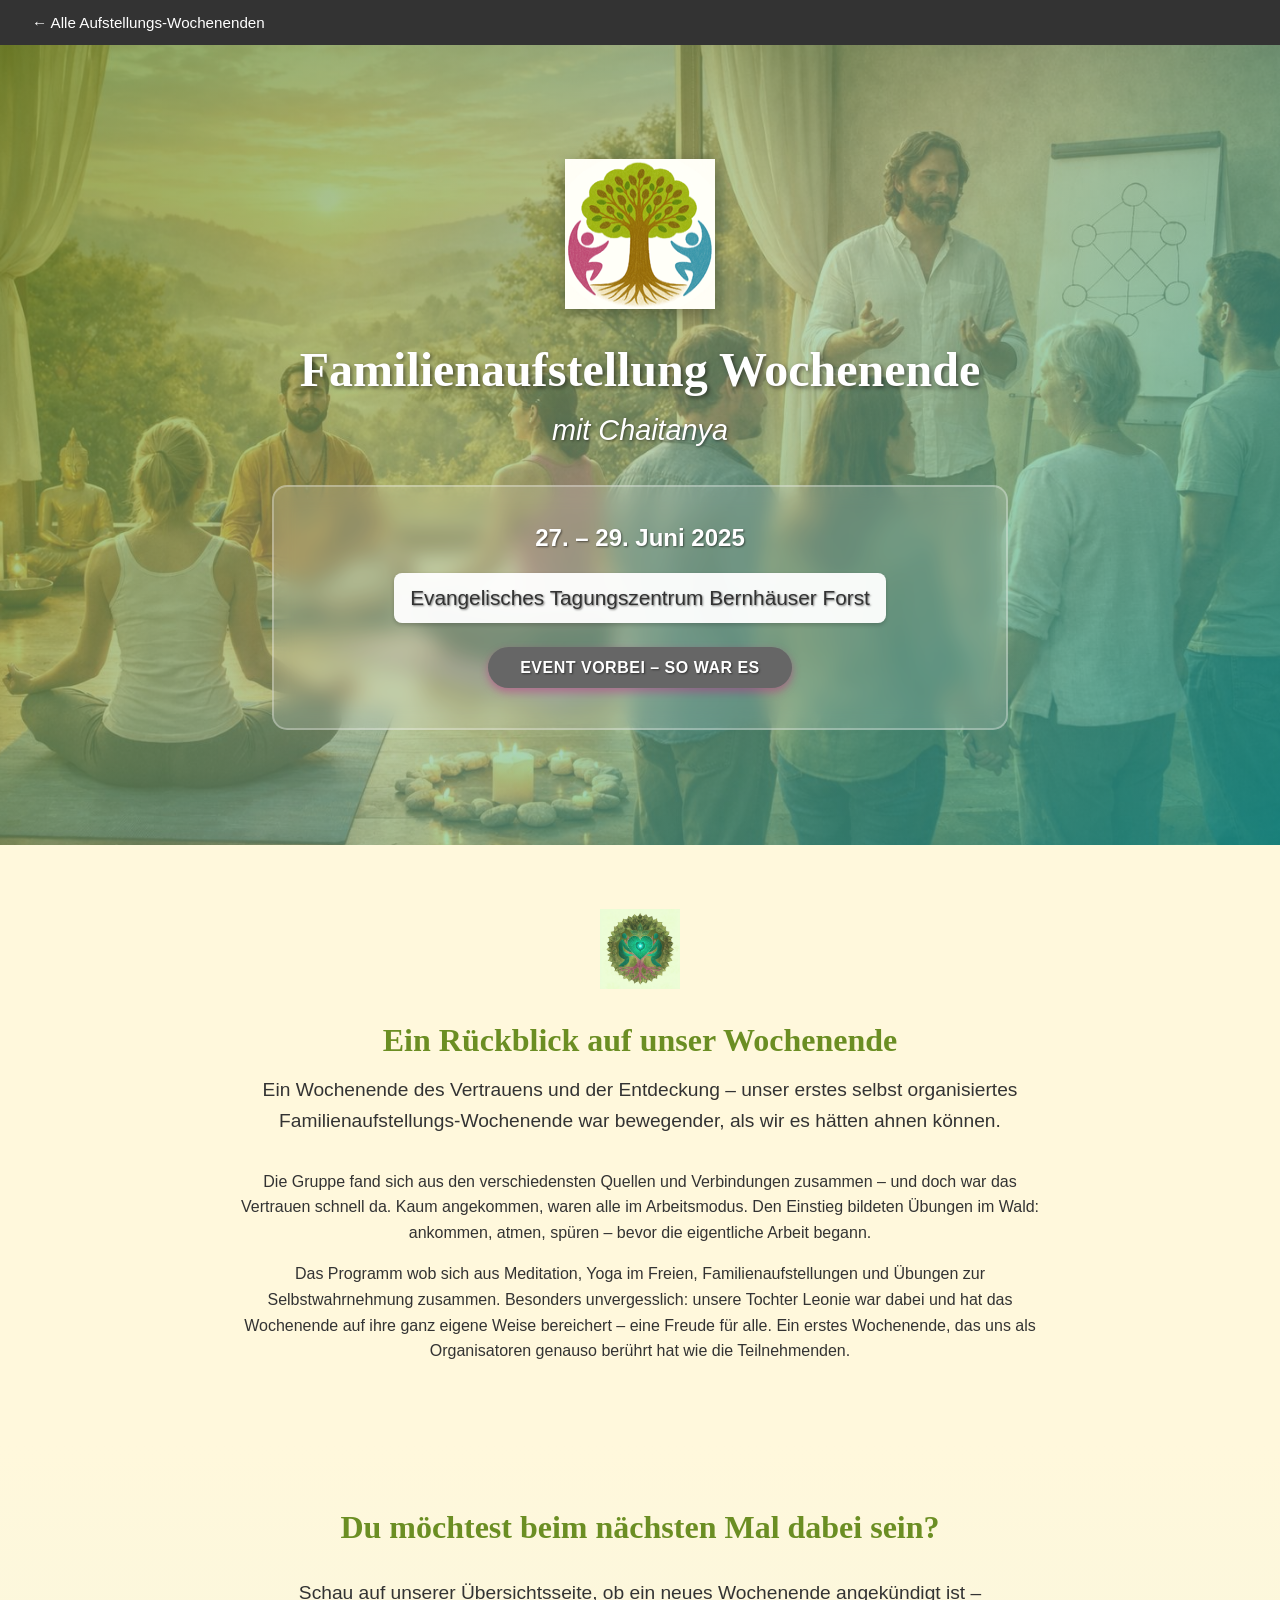
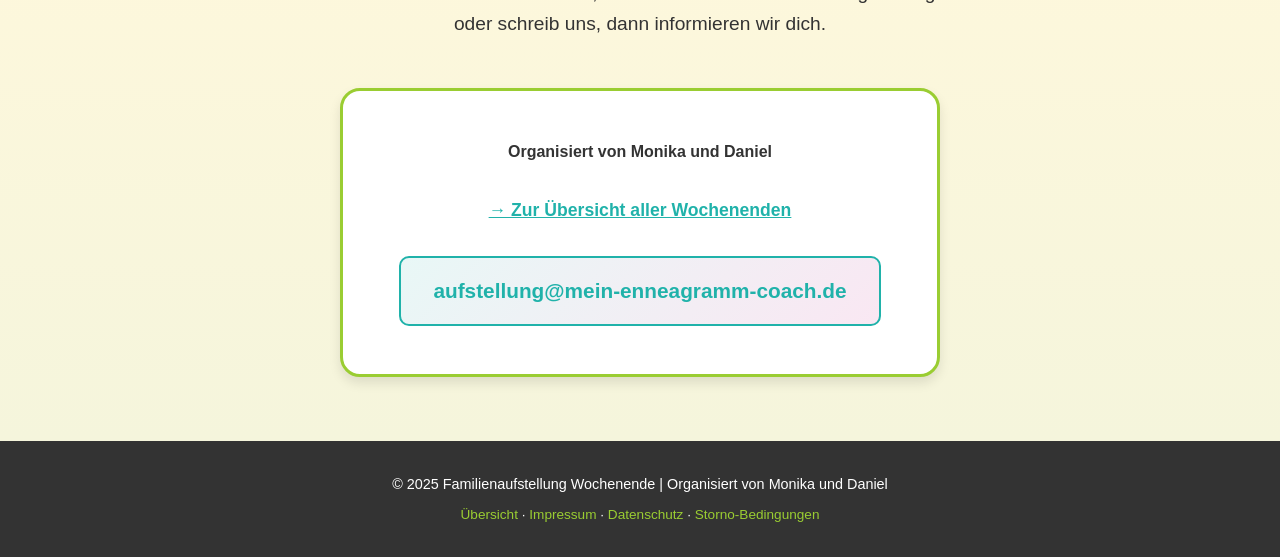
==== events/2025-06-27-familienaufstellung-befo/index.html @ 6e53f657 "Landing: Intro-Sektionen + Über-uns-Text; Rückblicke 2025+2026; Bilder 2025 (weboptimiert) - index.h" ====
<!DOCTYPE html>
<html lang="de">
<head>
    <meta charset="UTF-8">
    <meta name="viewport" content="width=device-width, initial-scale=1.0">
    <meta name="description" content="Rückblick: Familienaufstellung Wochenende mit Chaitanya - 27. – 29. Juni 2025 im Evangelisches Tagungszentrum Bernhäuser Forst">

    <meta property="og:title" content="Rückblick: Familienaufstellung Wochenende mit Chaitanya">
    <meta property="og:description" content="Drei Tage intensiver Selbsterfahrung und Heilung durch Familienaufstellung mit Chaitanya im Bernhäuser Forst.">
    <meta property="og:type" content="website">

    <title>Rückblick: Familienaufstellung Wochenende | 27. – 29. Juni 2025</title>
    <link rel="stylesheet" href="../../style.css">
</head>
<body>
    <!-- Top Nav -->
    <nav class="event-nav">
        <a href="../../index.html" class="back-link">← Alle Aufstellungs-Wochenenden</a>
    </nav>

    <!-- Hero (gedämpfter, "Vergangen" badge statt "Anmeldung") -->
    <header class="hero">
        <div class="hero-overlay"></div>
        <div class="hero-content">
            <img src="../../assets/shared/brand/erlachoase.png" alt="Erlachoase Logo" class="logo">
            <h1>Familienaufstellung Wochenende</h1>
            <p class="hero-subtitle">mit Chaitanya</p>
            <div class="hero-details">
                <p class="date">27. – 29. Juni 2025</p>
                <p class="location-hero">Evangelisches Tagungszentrum Bernhäuser Forst</p>
                <p class="availability-badge" style="background: var(--gray-medium); cursor: default;">Event vorbei – So war es</p>
            </div>
        </div>
    </header>

    <main>
        <!-- Erfahrungsbericht -->
        <section class="welcome">
            <div class="container">
                <img src="../../assets/shared/chakras/chakra_heart.png" alt="" class="chakra-decoration" aria-hidden="true">
                <h2>Ein Rückblick auf unser Wochenende</h2>
                <p class="lead">Ein Wochenende des Vertrauens und der Entdeckung – unser erstes selbst organisiertes Familienaufstellungs-Wochenende war bewegender, als wir es hätten ahnen können.</p>
                <p>Die Gruppe fand sich aus den verschiedensten Quellen und Verbindungen zusammen – und doch war das Vertrauen schnell da. Kaum angekommen, waren alle im Arbeitsmodus. Den Einstieg bildeten Übungen im Wald: ankommen, atmen, spüren – bevor die eigentliche Arbeit begann.</p>
                <p>Das Programm wob sich aus Meditation, Yoga im Freien, Familienaufstellungen und Übungen zur Selbstwahrnehmung zusammen. Besonders unvergesslich: unsere Tochter Leonie war dabei und hat das Wochenende auf ihre ganz eigene Weise bereichert – eine Freude für alle. Ein erstes Wochenende, das uns als Organisatoren genauso berührt hat wie die Teilnehmenden.</p>
            </div>
        </section>

        <!-- Bilder -->
        <section class="location" style="display:none">
            <div class="container">
                <h2>Eindrücke</h2>
                <div class="location-gallery">
                    <div class="gallery-item"><img src="assets/nachher/nachher-1.jpg" alt="Eindruck 1"></div>
                    <div class="gallery-item"><img src="assets/nachher/nachher-2.jpg" alt="Eindruck 2"></div>
                    <div class="gallery-item"><img src="assets/nachher/nachher-3.jpg" alt="Eindruck 3"></div>
                    <div class="gallery-item"><img src="assets/nachher/nachher-4.jpg" alt="Eindruck 4"></div>
                    <div class="gallery-item"><img src="assets/nachher/nachher-5.jpg" alt="Eindruck 5"></div>
                    <div class="gallery-item"><img src="assets/nachher/nachher-6.jpg" alt="Eindruck 6"></div>
                    <div class="gallery-item"><img src="assets/nachher/nachher-7.jpg" alt="Eindruck 7"></div>
                    <div class="gallery-item"><img src="assets/nachher/nachher-8.jpg" alt="Eindruck 8"></div>
                    <div class="gallery-item"><img src="assets/nachher/nachher-9.jpg" alt="Eindruck 9"></div>
                    <div class="gallery-item"><img src="assets/nachher/nachher-10.jpg" alt="Eindruck 10"></div>
                </div>
            </div>
        </section>

        <!-- Stimmen der Teilnehmer -->
        <section class="program" style="display:none">
            <div class="container">
                <img src="../../assets/shared/chakras/chakra_throat.png" alt="" class="chakra-decoration" aria-hidden="true">
                <h2>Stimmen der Teilnehmer</h2>
                <div class="highlights">
                    <div class="highlight-item">
                        <h3>„TODO: Eindrücklicher Satz"</h3>
                        <p>TODO: 1–3 Sätze Teilnehmerstimme.</p>
                        <p style="margin-top: 0.5rem; color: var(--gray-medium); font-size: 0.9rem;"><em>— TODO: Vorname</em></p>
                    </div>
                </div>
            </div>
        </section>

        <!-- Verweis auf nächste Events -->
        <section class="contact">
            <div class="container">
                <h2>Du möchtest beim nächsten Mal dabei sein?</h2>
                <p class="lead">Schau auf unserer Übersichtsseite, ob ein neues Wochenende angekündigt ist – oder schreib uns, dann informieren wir dich.</p>

                <div class="contact-box">
                    <p><strong>Organisiert von Monika und Daniel</strong></p>
                    <p class="cta-text">
                        <a href="../../index.html" style="color: var(--turquoise); font-weight: bold;">→ Zur Übersicht aller Wochenenden</a>
                    </p>
                    <a href="mailto:aufstellung@mein-enneagramm-coach.de?subject=Interesse%20an%20zuk%C3%BCnftigen%20Wochenenden" class="email-link">aufstellung@mein-enneagramm-coach.de</a>
                </div>
            </div>
        </section>
    </main>

    <footer>
        <div class="container">
            <p>&copy; 2025 Familienaufstellung Wochenende | Organisiert von Monika und Daniel</p>
            <p class="footer-links">
                <a href="../../index.html">Übersicht</a> ·
                <a href="../../impressum.html">Impressum</a> ·
                <a href="../../datenschutz.html">Datenschutz</a> ·
                <a href="../../storno.html">Storno-Bedingungen</a>
            </p>
        </div>
    </footer>
</body>
</html>
---- style.css ----
/* ===================================
   CSS Variables - Farbschema von Erlachoase.png
   =================================== */
:root {
    /* Primärfarben - Grüntöne */
    --green-dark: #6B8E23;
    --green-medium: #8FBC8F;
    --green-light: #9ACD32;

    /* Akzentfarben */
    --magenta: #C43B6F;
    --pink: #D95380;
    --turquoise: #20B2AA;
    --cyan: #48D1CC;

    /* Hintergrundfarben */
    --beige: #F5F5DC;
    --cream: #FFF8DC;
    --white: #FFFFFF;

    /* Gold/Brauntöne */
    --gold: #DAA520;
    --brown: #8B4513;

    /* Grautöne */
    --gray-dark: #333333;
    --gray-medium: #666666;
    --gray-light: #E0E0E0;

    /* Schriftarten */
    --font-main: 'Segoe UI', Tahoma, Geneva, Verdana, sans-serif;
    --font-heading: 'Georgia', serif;

    /* Abstände */
    --spacing-xs: 0.5rem;
    --spacing-sm: 1rem;
    --spacing-md: 2rem;
    --spacing-lg: 3rem;
    --spacing-xl: 4rem;
}

/* ===================================
   Reset & Base Styles
   =================================== */
* {
    margin: 0;
    padding: 0;
    box-sizing: border-box;
}

html {
    scroll-behavior: smooth;
}

body {
    font-family: var(--font-main);
    line-height: 1.6;
    color: var(--gray-dark);
    background-color: var(--cream);
}

img {
    max-width: 100%;
    height: auto;
    display: block;
}

h1, h2, h3, h4 {
    font-family: var(--font-heading);
    line-height: 1.2;
    margin-bottom: var(--spacing-sm);
}

h1 {
    font-size: 2.5rem;
}

h2 {
    font-size: 2rem;
    color: var(--green-dark);
}

h3 {
    font-size: 1.5rem;
    color: var(--green-medium);
}

p {
    margin-bottom: var(--spacing-sm);
}

/* ===================================
   Hero Banner
   =================================== */
.hero {
    position: relative;
    height: 100vh;
    min-height: 500px;
    max-height: 800px;
    display: flex;
    align-items: center;
    justify-content: center;
    background-image: url('assets/shared/aufstellung/aufstellung.jpeg');
    background-size: cover;
    background-position: center;
    background-attachment: fixed;
    overflow: hidden;
}

.hero-overlay {
    position: absolute;
    top: 0;
    left: 0;
    right: 0;
    bottom: 0;
    background: linear-gradient(
        135deg,
        rgba(107, 142, 35, 0.7) 0%,
        rgba(143, 188, 143, 0.6) 50%,
        rgba(32, 178, 170, 0.7) 100%
    );
}

.hero-content {
    position: relative;
    z-index: 1;
    text-align: center;
    color: var(--white);
    padding: var(--spacing-md);
    max-width: 800px;
}

.logo {
    width: 150px;
    height: 150px;
    margin: 0 auto var(--spacing-md);
    filter: drop-shadow(0 4px 8px rgba(0, 0, 0, 0.3));
}

.hero h1 {
    font-size: 3rem;
    color: var(--white);
    text-shadow: 2px 2px 4px rgba(0, 0, 0, 0.5);
    margin-bottom: var(--spacing-xs);
}

.hero-subtitle {
    font-size: 1.8rem;
    font-style: italic;
    margin-bottom: var(--spacing-md);
    text-shadow: 1px 1px 3px rgba(0, 0, 0, 0.5);
}

.hero-details {
    background: rgba(255, 255, 255, 0.15);
    backdrop-filter: blur(10px);
    border-radius: 15px;
    padding: var(--spacing-md);
    margin-top: var(--spacing-md);
    border: 2px solid rgba(255, 255, 255, 0.3);
}

.hero-details p {
    font-size: 1.3rem;
    margin-bottom: var(--spacing-xs);
    text-shadow: 1px 1px 2px rgba(0, 0, 0, 0.5);
}

.date {
    font-weight: bold;
    font-size: 1.5rem !important;
}

.location-hero {
    font-size: 1.1rem;
    background: rgba(255, 255, 255, 0.95);
    color: var(--gray-dark);
    padding: var(--spacing-xs) var(--spacing-sm);
    border-radius: 8px;
    display: inline-block;
    margin: var(--spacing-xs) auto;
    font-weight: 500;
    box-shadow: 0 2px 4px rgba(0, 0, 0, 0.2);
}

.availability-badge {
    font-size: 1rem !important;
    background: var(--magenta);
    color: var(--white);
    padding: var(--spacing-xs) var(--spacing-md);
    border-radius: 25px;
    display: inline-block;
    margin-top: var(--spacing-sm) !important;
    font-weight: bold;
    text-transform: uppercase;
    letter-spacing: 0.5px;
    box-shadow: 0 4px 8px rgba(199, 21, 133, 0.4);
    animation: pulse 2s ease-in-out infinite;
}

@keyframes pulse {
    0%, 100% {
        transform: scale(1);
        box-shadow: 0 4px 8px rgba(199, 21, 133, 0.4);
    }
    50% {
        transform: scale(1.05);
        box-shadow: 0 6px 12px rgba(199, 21, 133, 0.6);
    }
}

/* ===================================
   Container & Sections
   =================================== */
.container {
    max-width: 1200px;
    margin: 0 auto;
    padding: 0 var(--spacing-md);
}

section {
    padding: var(--spacing-xl) 0;
    position: relative;
}

section:nth-child(even) {
    background-color: var(--white);
}

section:nth-child(odd) {
    background-color: var(--cream);
}

/* Chakra Decorations */
.chakra-decoration {
    width: 80px;
    height: 80px;
    margin: 0 auto var(--spacing-md);
    opacity: 0.9;
}

/* ===================================
   Welcome Section
   =================================== */
.welcome {
    text-align: center;
}

.welcome .lead {
    font-size: 1.2rem;
    color: var(--gray-dark);
    max-width: 900px;
    margin: 0 auto var(--spacing-md);
}

.welcome p {
    max-width: 800px;
    margin-left: auto;
    margin-right: auto;
}

/* ===================================
   CTA Link in Banner
   =================================== */
.cta-link {
    color: var(--white);
    text-decoration: none;
    display: block;
}

.cta-link:hover {
    text-decoration: underline;
}

/* ===================================
   About Chaitanya Section
   =================================== */
.about-chaitanya {
    background: var(--white);
}

.about-chaitanya h2 {
    text-align: center;
    margin-bottom: var(--spacing-lg);
}

.chaitanya-content {
    display: flex;
    gap: var(--spacing-lg);
    align-items: flex-start;
    max-width: 900px;
    margin: 0 auto;
}

.chaitanya-image {
    flex-shrink: 0;
    width: 200px;
}

.chaitanya-image img {
    width: 200px;
    height: 250px;
    object-fit: cover;
    border-radius: 15px;
    box-shadow: 0 4px 12px rgba(0, 0, 0, 0.15);
}

.chaitanya-text {
    flex: 1;
}

.chaitanya-title {
    font-size: 1rem;
    color: var(--turquoise);
    font-weight: bold;
    font-style: italic;
    margin-bottom: var(--spacing-md) !important;
    padding-bottom: var(--spacing-xs);
    border-bottom: 2px solid var(--green-light);
}

.chaitanya-text p {
    line-height: 1.7;
}

/* ===================================
   Program Section
   =================================== */
.program {
    background: linear-gradient(
        to bottom,
        var(--white) 0%,
        var(--beige) 100%
    );
}

.program h2 {
    text-align: center;
}

.program .intro {
    text-align: center;
    font-size: 1.1rem;
    max-width: 800px;
    margin: 0 auto var(--spacing-lg);
}

.highlights {
    display: grid;
    grid-template-columns: repeat(auto-fit, minmax(250px, 1fr));
    gap: var(--spacing-md);
    margin-top: var(--spacing-lg);
}

.highlight-item {
    text-align: center;
    padding: var(--spacing-md);
    background: var(--white);
    border-radius: 15px;
    box-shadow: 0 4px 6px rgba(0, 0, 0, 0.1);
    transition: transform 0.3s ease, box-shadow 0.3s ease;
}

.highlight-item:hover {
    transform: translateY(-5px);
    box-shadow: 0 6px 12px rgba(0, 0, 0, 0.15);
}

.highlight-icon {
    width: 60px;
    height: 60px;
    margin: 0 auto var(--spacing-sm);
}

.highlight-item h3 {
    color: var(--green-dark);
    margin-bottom: var(--spacing-xs);
}

.highlight-item p {
    color: var(--gray-medium);
    font-size: 0.95rem;
    margin-bottom: 0;
}

/* ===================================
   Details Section
   =================================== */
.details {
    background: var(--cream);
}

.details h2 {
    text-align: center;
    margin-bottom: var(--spacing-lg);
}

.info-grid {
    display: grid;
    grid-template-columns: repeat(auto-fit, minmax(280px, 1fr));
    gap: var(--spacing-md);
    margin-top: var(--spacing-md);
}

.info-card {
    background: var(--white);
    padding: var(--spacing-md);
    border-radius: 15px;
    box-shadow: 0 4px 6px rgba(0, 0, 0, 0.1);
    border-left: 4px solid var(--green-medium);
}

.info-card h3 {
    color: var(--green-dark);
    margin-bottom: var(--spacing-sm);
    border-bottom: 2px solid var(--green-light);
    padding-bottom: var(--spacing-xs);
}

.info-card p {
    margin-bottom: var(--spacing-xs);
}

.price {
    font-size: 2rem;
    font-weight: bold;
    color: var(--magenta);
    margin: var(--spacing-sm) 0;
}

.included {
    font-size: 0.9rem;
    color: var(--gray-medium);
    font-style: italic;
}

.note {
    font-size: 0.9rem;
    color: var(--gray-medium);
    font-style: italic;
}

.highlight-card {
    background: linear-gradient(
        135deg,
        rgba(107, 142, 35, 0.1) 0%,
        rgba(72, 209, 204, 0.1) 100%
    );
    border-left-color: var(--turquoise);
}

.highlight-card strong {
    color: var(--magenta);
}

/* ===================================
   Location Section
   =================================== */
.location {
    background: var(--white);
}

.location h2 {
    text-align: center;
    margin-bottom: var(--spacing-xs);
}

.location h3 {
    text-align: center;
    color: var(--turquoise);
    margin-bottom: var(--spacing-lg);
}

.location-content {
    max-width: 900px;
    margin: 0 auto;
}

.location-text p {
    margin-bottom: var(--spacing-md);
}

.location-features {
    background: var(--beige);
    padding: var(--spacing-md);
    border-radius: 10px;
    margin: var(--spacing-md) 0;
    border-left: 4px solid var(--green-medium);
}

.location-features p {
    margin-bottom: var(--spacing-xs);
    padding-left: var(--spacing-sm);
}

.address {
    background: var(--cream);
    padding: var(--spacing-md);
    border-radius: 10px;
    margin-top: var(--spacing-md);
    text-align: center;
}

.location-gallery {
    display: grid;
    grid-template-columns: repeat(3, 1fr);
    gap: var(--spacing-sm);
    margin-top: var(--spacing-lg);
}

.gallery-item {
    overflow: hidden;
    border-radius: 10px;
    box-shadow: 0 3px 6px rgba(0, 0, 0, 0.1);
    transition: box-shadow 0.3s ease;
    cursor: pointer;
}

.gallery-item-wide {
    grid-column: span 1;
}

.gallery-item img {
    width: 100%;
    height: 200px;
    object-fit: cover;
    display: block;
    transition: transform 0.4s ease;
}

.gallery-item:hover {
    box-shadow: 0 8px 20px rgba(0, 0, 0, 0.25);
}

.gallery-item:hover img {
    transform: scale(1.08);
}

/* ===================================
   Contact Section
   =================================== */
.contact {
    background: linear-gradient(
        to bottom,
        var(--cream) 0%,
        var(--beige) 100%
    );
    text-align: center;
}

.contact h2 {
    margin-bottom: var(--spacing-md);
}

.contact .lead {
    font-size: 1.2rem;
    max-width: 700px;
    margin: 0 auto var(--spacing-lg);
}

.contact-box {
    background: var(--white);
    padding: var(--spacing-lg);
    border-radius: 20px;
    max-width: 600px;
    margin: 0 auto;
    box-shadow: 0 6px 12px rgba(0, 0, 0, 0.1);
    border: 3px solid var(--green-light);
}

.contact-box p {
    margin-bottom: var(--spacing-md);
}

.cta-text {
    font-size: 1.1rem;
    color: var(--gray-dark);
}

.email-link {
    display: inline-block;
    font-size: 1.3rem;
    color: var(--turquoise);
    text-decoration: none;
    font-weight: bold;
    padding: var(--spacing-sm) var(--spacing-md);
    background: linear-gradient(
        135deg,
        rgba(32, 178, 170, 0.1) 0%,
        rgba(199, 21, 133, 0.1) 100%
    );
    border-radius: 10px;
    transition: all 0.3s ease;
    border: 2px solid var(--turquoise);
}

.email-link:hover {
    background: var(--turquoise);
    color: var(--white);
    transform: scale(1.05);
}

/* ===================================
   About Method Section
   =================================== */
.about-method {
    background: var(--white);
}

.about-method h2 {
    text-align: center;
    margin-bottom: var(--spacing-md);
}

.method-content {
    max-width: 1000px;
    margin: 0 auto;
}

.intro-text {
    text-align: center;
    font-size: 1.15rem;
    color: var(--gray-dark);
    margin-bottom: var(--spacing-lg);
    font-style: italic;
    padding: var(--spacing-md);
    background: linear-gradient(
        to right,
        rgba(107, 142, 35, 0.05) 0%,
        rgba(32, 178, 170, 0.05) 100%
    );
    border-radius: 10px;
    border-left: 4px solid var(--green-medium);
}

.method-grid {
    display: grid;
    grid-template-columns: repeat(auto-fit, minmax(280px, 1fr));
    gap: var(--spacing-md);
    margin-bottom: var(--spacing-lg);
}

.method-item {
    background: var(--cream);
    padding: var(--spacing-md);
    border-radius: 12px;
    box-shadow: 0 3px 6px rgba(0, 0, 0, 0.08);
    transition: transform 0.3s ease, box-shadow 0.3s ease;
}

.method-item:hover {
    transform: translateY(-3px);
    box-shadow: 0 5px 12px rgba(0, 0, 0, 0.12);
}

.method-item h3 {
    color: var(--green-dark);
    margin-bottom: var(--spacing-sm);
    font-size: 1.3rem;
    border-bottom: 2px solid var(--turquoise);
    padding-bottom: var(--spacing-xs);
}

.method-item p {
    color: var(--gray-dark);
    line-height: 1.7;
    margin-bottom: 0;
}

.method-note {
    background: linear-gradient(
        135deg,
        rgba(32, 178, 170, 0.15) 0%,
        rgba(199, 21, 133, 0.15) 100%
    );
    padding: var(--spacing-md);
    border-radius: 12px;
    border: 2px solid var(--turquoise);
    margin-top: var(--spacing-md);
}

.method-note p {
    margin-bottom: 0;
    color: var(--gray-dark);
    font-size: 1.05rem;
}

.method-note strong {
    color: var(--magenta);
}

/* ===================================
   Footer
   =================================== */
footer {
    background: var(--gray-dark);
    color: var(--white);
    text-align: center;
    padding: var(--spacing-md);
}

footer p {
    margin: 0;
    font-size: 0.9rem;
}

/* ===================================
   Responsive Design
   =================================== */

/* Tablets */
@media (max-width: 768px) {
    :root {
        --spacing-xl: 3rem;
        --spacing-lg: 2rem;
    }

    .hero {
        height: 80vh;
        background-attachment: scroll;
    }

    .hero h1 {
        font-size: 2.2rem;
    }

    .hero-subtitle {
        font-size: 1.4rem;
    }

    .hero-details p {
        font-size: 1.1rem;
    }

    .date {
        font-size: 1.3rem !important;
    }

    .location-hero {
        font-size: 1rem;
    }

    .availability-badge {
        font-size: 0.9rem !important;
        padding: var(--spacing-xs) var(--spacing-sm);
    }

    .logo {
        width: 120px;
        height: 120px;
    }

    h1 {
        font-size: 2rem;
    }

    h2 {
        font-size: 1.7rem;
    }

    h3 {
        font-size: 1.3rem;
    }

    .highlights {
        grid-template-columns: repeat(auto-fit, minmax(200px, 1fr));
    }

    .info-grid {
        grid-template-columns: 1fr;
    }

    .method-grid {
        grid-template-columns: repeat(auto-fit, minmax(240px, 1fr));
    }

    .intro-text {
        font-size: 1.05rem;
    }

    .chaitanya-content {
        gap: var(--spacing-md);
    }

    .chaitanya-image {
        width: 160px;
    }

    .chaitanya-image img {
        width: 160px;
        height: 200px;
    }

    .location-gallery {
        grid-template-columns: repeat(2, 1fr);
    }
}

/* Mobile Phones */
@media (max-width: 480px) {
    :root {
        --spacing-xl: 2rem;
        --spacing-lg: 1.5rem;
        --spacing-md: 1rem;
    }

    .hero {
        height: 70vh;
        min-height: 400px;
    }

    .hero h1 {
        font-size: 1.8rem;
    }

    .hero-subtitle {
        font-size: 1.2rem;
    }

    .hero-details {
        padding: var(--spacing-sm);
    }

    .hero-details p {
        font-size: 1rem;
    }

    .date {
        font-size: 1.1rem !important;
    }

    .location-hero {
        font-size: 0.9rem;
        padding: 6px 10px;
    }

    .availability-badge {
        font-size: 0.85rem !important;
        padding: 6px var(--spacing-sm);
        letter-spacing: 0.3px;
    }

    .logo {
        width: 100px;
        height: 100px;
    }

    .container {
        padding: 0 var(--spacing-sm);
    }

    h2 {
        font-size: 1.5rem;
    }

    h3 {
        font-size: 1.2rem;
    }

    .highlights {
        grid-template-columns: 1fr;
    }

    .method-grid {
        grid-template-columns: 1fr;
    }

    .intro-text {
        font-size: 1rem;
        padding: var(--spacing-sm);
    }

    .chaitanya-content {
        flex-direction: column;
        align-items: center;
        text-align: center;
    }

    .chaitanya-image {
        width: 160px;
    }

    .chaitanya-image img {
        width: 160px;
        height: 200px;
    }

    .chaitanya-title {
        text-align: center;
    }

    .location-gallery {
        grid-template-columns: 1fr;
    }

    .method-item {
        padding: var(--spacing-sm);
    }

    .method-note {
        padding: var(--spacing-sm);
    }

    .method-note p {
        font-size: 0.95rem;
    }

    .price {
        font-size: 1.7rem;
    }

    .email-link {
        font-size: 1.1rem;
        padding: var(--spacing-xs) var(--spacing-sm);
    }

    .contact-box {
        padding: var(--spacing-md);
    }
}

/* ===================================
   Event Navigation (Top Bar auf Event-Seiten)
   =================================== */
.event-nav {
    background: var(--gray-dark);
    padding: 0.6rem var(--spacing-md);
}

.event-nav .back-link {
    color: var(--white);
    text-decoration: none;
    font-size: 0.95rem;
    font-weight: 500;
    transition: color 0.2s ease;
}

.event-nav .back-link:hover {
    color: var(--green-light);
}

/* ===================================
   Anmeldeformular
   =================================== */
.anmeldung-box {
    background: var(--white);
    padding: var(--spacing-lg);
    border-radius: 20px;
    max-width: 700px;
    margin: 0 auto var(--spacing-lg);
    box-shadow: 0 6px 12px rgba(0, 0, 0, 0.1);
    border: 3px solid var(--turquoise);
    text-align: left;
}

.anmeldung-box h3 {
    color: var(--green-dark);
    text-align: center;
    margin-bottom: var(--spacing-md);
}

.anmeldung-hinweis {
    background: rgba(218, 165, 32, 0.15);
    border-left: 4px solid var(--gold);
    padding: var(--spacing-sm) var(--spacing-md);
    border-radius: 6px;
    margin-bottom: var(--spacing-md);
    font-size: 0.95rem;
}

.anmeldeformular fieldset {
    border: none;
    padding: 0;
    margin: 0;
}

.anmeldeformular fieldset[disabled] {
    opacity: 0.6;
}

.form-row {
    margin-bottom: var(--spacing-md);
}

.form-row > label {
    display: block;
    font-weight: 600;
    margin-bottom: 0.4rem;
    color: var(--gray-dark);
}

.form-row input[type="text"],
.form-row input[type="email"],
.form-row input[type="number"],
.form-row select {
    width: 100%;
    padding: 0.7rem 0.9rem;
    border: 2px solid var(--gray-light);
    border-radius: 8px;
    font-size: 1rem;
    font-family: inherit;
    background: var(--white);
    transition: border-color 0.2s ease;
}

.form-row input:focus,
.form-row select:focus {
    outline: none;
    border-color: var(--turquoise);
}

.radio-group {
    display: flex;
    flex-direction: column;
    gap: 0.5rem;
}

.radio-option,
.checkbox-option {
    display: flex;
    align-items: flex-start;
    gap: 0.6rem;
    cursor: pointer;
    font-weight: normal !important;
    padding: 0.5rem;
    border-radius: 6px;
    transition: background 0.15s ease;
}

.radio-option:hover,
.checkbox-option:hover {
    background: var(--cream);
}

.radio-option input,
.checkbox-option input {
    margin-top: 0.2rem;
    flex-shrink: 0;
}

.checkbox-option a {
    color: var(--turquoise);
}

.submit-btn {
    width: 100%;
    background: var(--magenta);
    color: var(--white);
    padding: 1rem var(--spacing-md);
    border: none;
    border-radius: 10px;
    font-size: 1.1rem;
    font-weight: bold;
    cursor: pointer;
    text-transform: uppercase;
    letter-spacing: 0.5px;
    transition: transform 0.2s ease, box-shadow 0.2s ease;
}

.submit-btn:hover:not(:disabled) {
    transform: translateY(-2px);
    box-shadow: 0 6px 12px rgba(199, 21, 133, 0.3);
}

.submit-btn:disabled {
    cursor: not-allowed;
    opacity: 0.6;
}

.anmeldung-status {
    margin-top: var(--spacing-sm);
    padding: 0.75rem 1rem;
    border-radius: 8px;
    font-size: 0.95rem;
    text-align: center;
    min-height: 0;
}

.anmeldung-status:empty {
    display: none;
}

.anmeldung-status.status-success {
    background: rgba(107, 142, 35, 0.15);
    color: var(--green-dark);
    border-left: 4px solid var(--green-medium);
}

.anmeldung-status.status-error {
    background: rgba(199, 21, 133, 0.1);
    color: var(--magenta);
    border-left: 4px solid var(--magenta);
}

/* ===================================
   Footer Links
   =================================== */
.footer-links {
    margin-top: var(--spacing-xs);
    font-size: 0.85rem;
}

.footer-links a {
    color: var(--green-light);
    text-decoration: none;
}

.footer-links a:hover {
    color: var(--white);
    text-decoration: underline;
}

/* ===================================
   Landing Page (Übersicht)
   =================================== */
.landing-hero {
    position: relative;
    padding: var(--spacing-xl) var(--spacing-md);
    text-align: center;
    background: linear-gradient(
        135deg,
        rgba(107, 142, 35, 0.85) 0%,
        rgba(143, 188, 143, 0.75) 50%,
        rgba(32, 178, 170, 0.85) 100%
    ),
    url('assets/shared/aufstellung/aufstellung.jpeg');
    background-size: cover;
    background-position: center;
    color: var(--white);
    min-height: 50vh;
    display: flex;
    align-items: center;
    justify-content: center;
    flex-direction: column;
}

.landing-hero h1 {
    font-size: 2.8rem;
    color: var(--white);
    text-shadow: 2px 2px 4px rgba(0, 0, 0, 0.5);
    margin-bottom: var(--spacing-sm);
}

.landing-hero .lead {
    font-size: 1.3rem;
    max-width: 700px;
    margin: 0 auto;
    text-shadow: 1px 1px 2px rgba(0, 0, 0, 0.5);
}

.events-section {
    padding: var(--spacing-xl) 0;
}

.events-section h2 {
    text-align: center;
    margin-bottom: var(--spacing-lg);
}

.event-cards {
    display: grid;
    grid-template-columns: repeat(auto-fit, minmax(320px, 1fr));
    gap: var(--spacing-md);
    max-width: 1100px;
    margin: 0 auto;
}

.event-card {
    background: var(--white);
    border-radius: 15px;
    overflow: hidden;
    box-shadow: 0 4px 8px rgba(0, 0, 0, 0.1);
    transition: transform 0.3s ease, box-shadow 0.3s ease;
    text-decoration: none;
    color: inherit;
    display: flex;
    flex-direction: column;
}

.event-card:hover {
    transform: translateY(-5px);
    box-shadow: 0 10px 20px rgba(0, 0, 0, 0.15);
}

.event-card-image {
    width: 100%;
    height: 200px;
    object-fit: cover;
    display: block;
}

.event-card-body {
    padding: var(--spacing-md);
    flex: 1;
    display: flex;
    flex-direction: column;
}

.event-card-status {
    display: inline-block;
    font-size: 0.8rem;
    font-weight: bold;
    text-transform: uppercase;
    letter-spacing: 0.5px;
    padding: 0.25rem 0.7rem;
    border-radius: 20px;
    margin-bottom: var(--spacing-xs);
    width: fit-content;
}

.status-upcoming {
    background: var(--magenta);
    color: var(--white);
}

.status-past {
    background: var(--gray-light);
    color: var(--gray-dark);
}

.event-card h3 {
    color: var(--green-dark);
    margin-bottom: 0.4rem;
    font-size: 1.3rem;
}

.event-card .event-card-date {
    font-weight: bold;
    color: var(--magenta);
    margin-bottom: var(--spacing-xs);
}

.event-card .event-card-meta {
    color: var(--gray-medium);
    font-size: 0.95rem;
    margin-bottom: var(--spacing-sm);
}

.event-card .event-card-cta {
    margin-top: auto;
    padding-top: var(--spacing-sm);
    color: var(--turquoise);
    font-weight: bold;
}

.empty-section {
    text-align: center;
    color: var(--gray-medium);
    font-style: italic;
    padding: var(--spacing-md);
}

/* ===================================
   About Section auf Landing
   =================================== */
.landing-about {
    background: var(--cream);
    padding: var(--spacing-xl) 0;
    text-align: center;
}

.landing-about .container {
    max-width: 800px;
}

.landing-about h2 {
    margin-bottom: var(--spacing-md);
}

/* Print Styles */
@media print {
    .hero {
        height: auto;
        min-height: auto;
        background: none;
        page-break-after: always;
    }

    .hero-overlay {
        display: none;
    }

    .hero-content {
        color: var(--gray-dark);
    }

    .hero h1,
    .hero-subtitle,
    .hero-details p {
        color: var(--gray-dark);
        text-shadow: none;
    }

    section {
        page-break-inside: avoid;
    }

    .email-link {
        color: var(--turquoise);
        text-decoration: underline;
    }
}
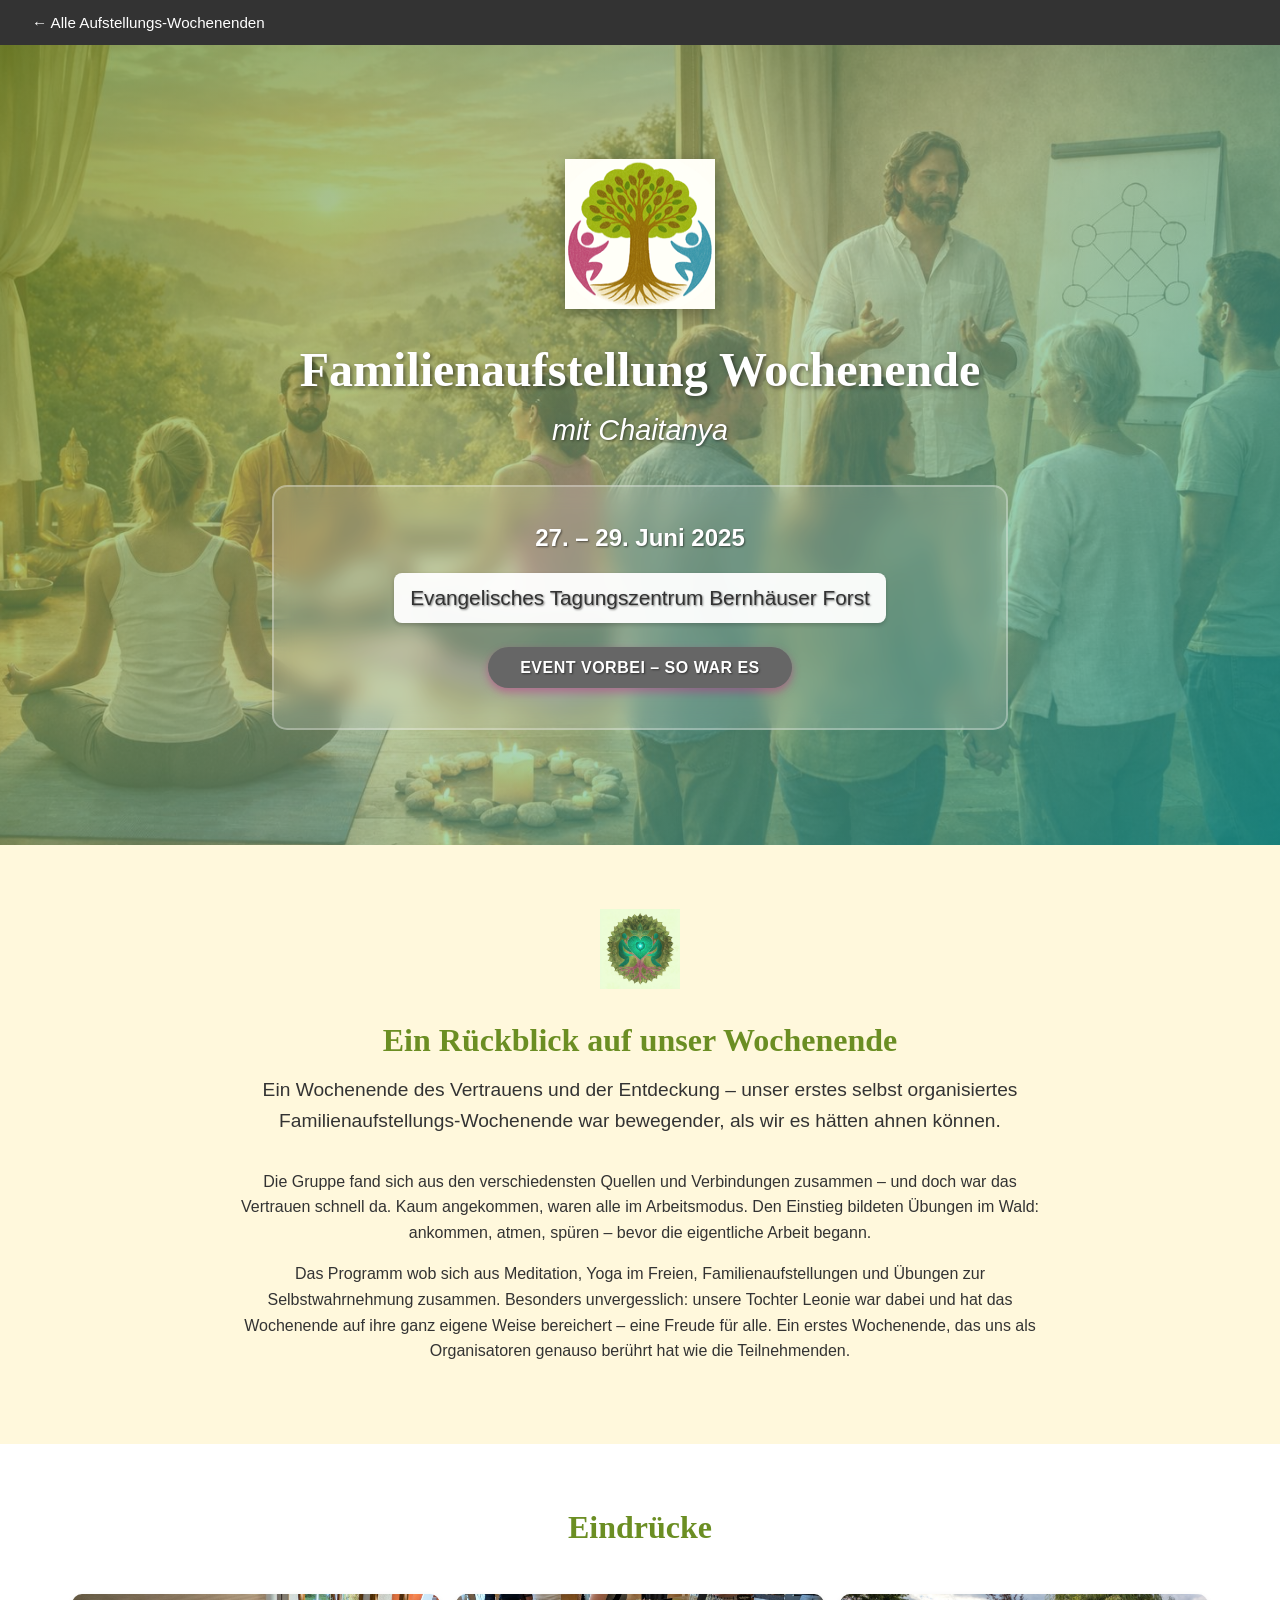
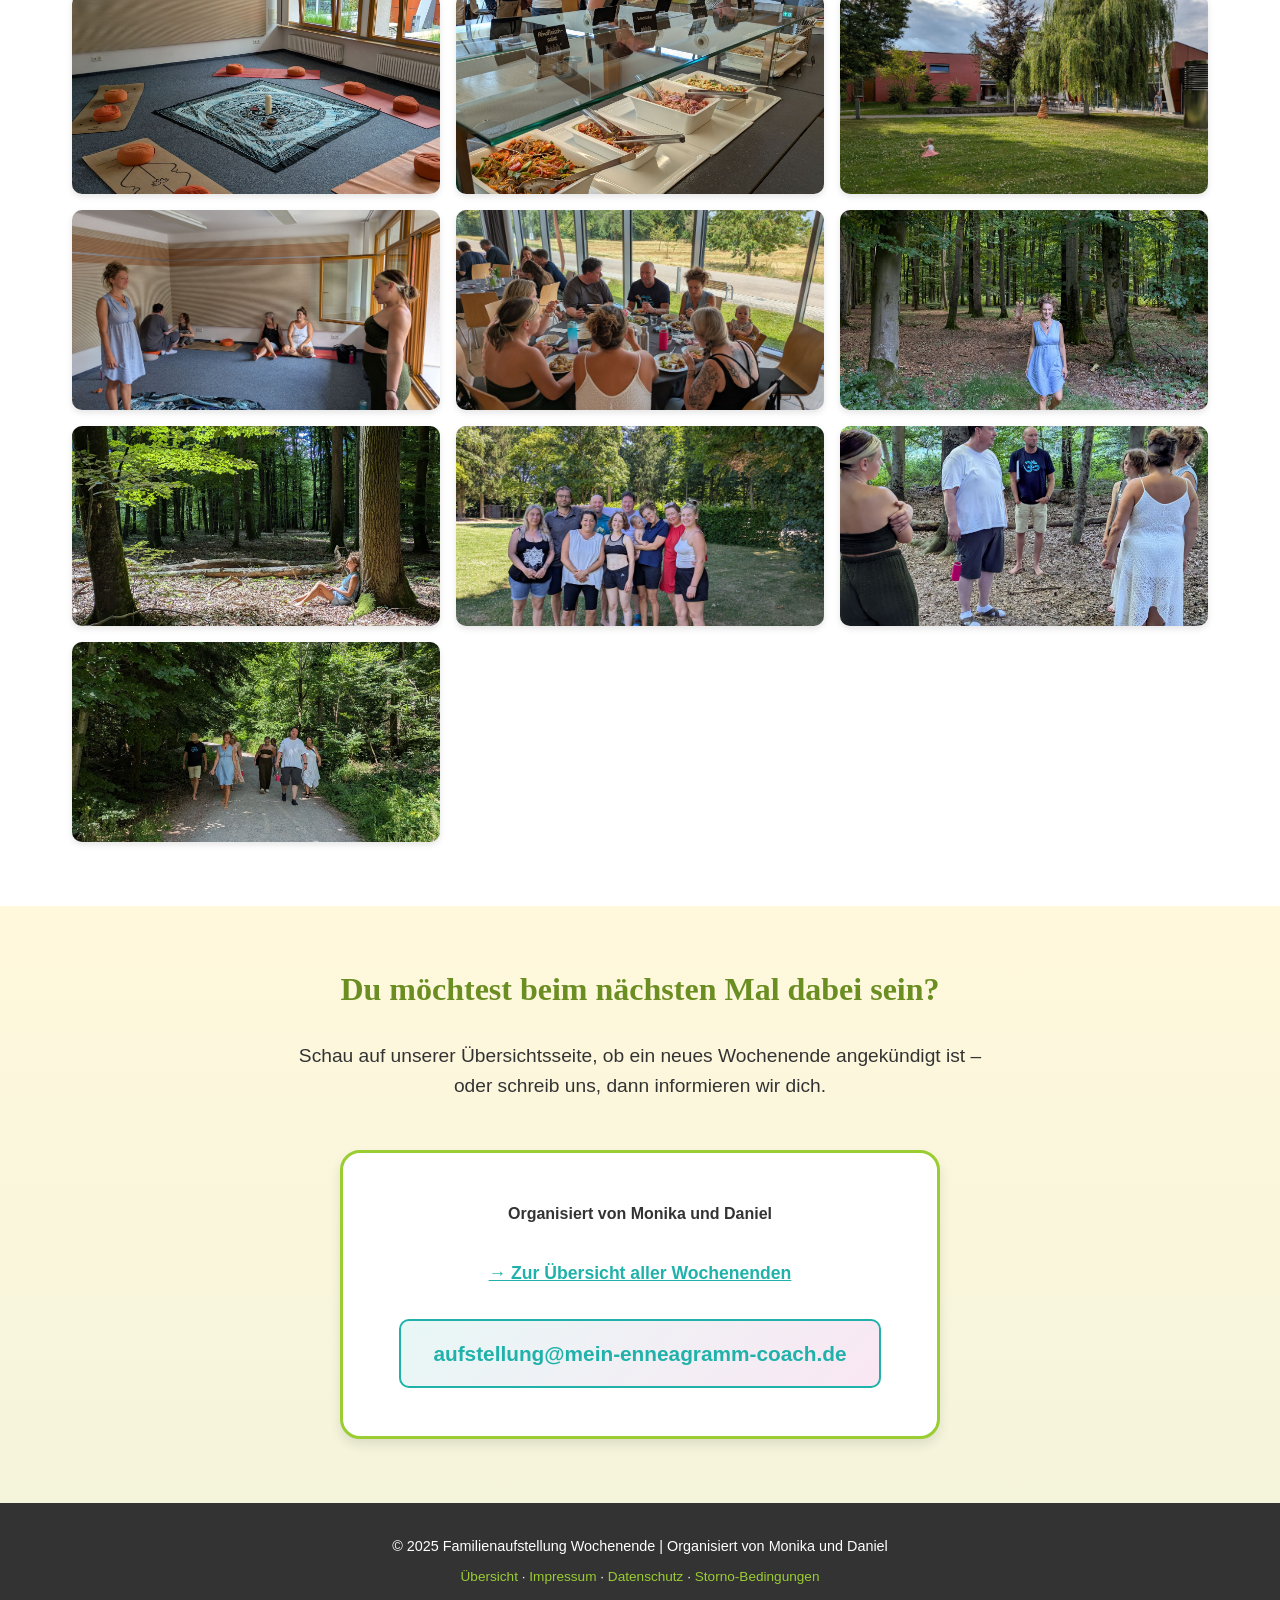
==== commit 50bb8c3a: "Galerien 2025+2026 eingeblendet (Freigabe erteilt) Co-Authored-By: Claude Sonnet 4.6 <noreply@anthro" ====
--- a/events/2025-06-27-familienaufstellung-befo/index.html
+++ b/events/2025-06-27-familienaufstellung-befo/index.html
@@ -46,7 +46,7 @@
         </section>
 
         <!-- Bilder -->
-        <section class="location" style="display:none">
+        <section class="location">
             <div class="container">
                 <h2>Eindrücke</h2>
                 <div class="location-gallery">
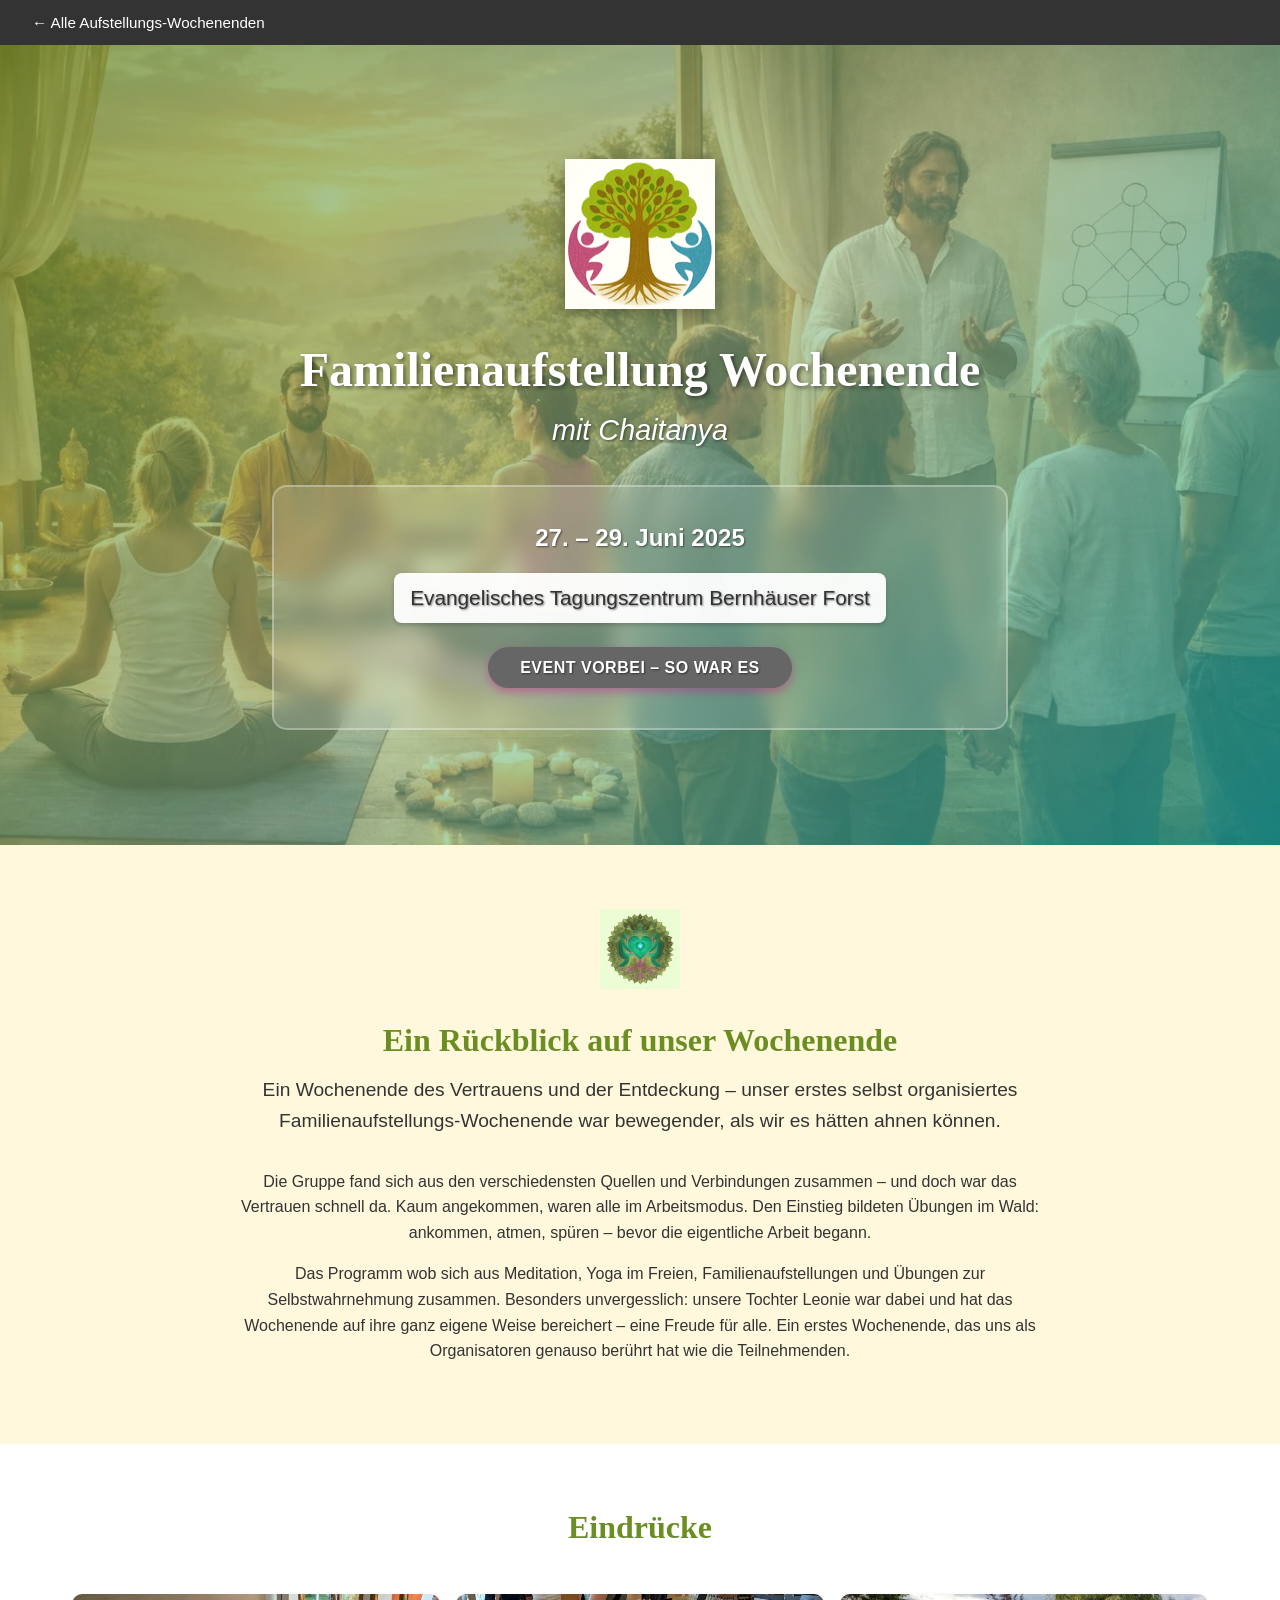
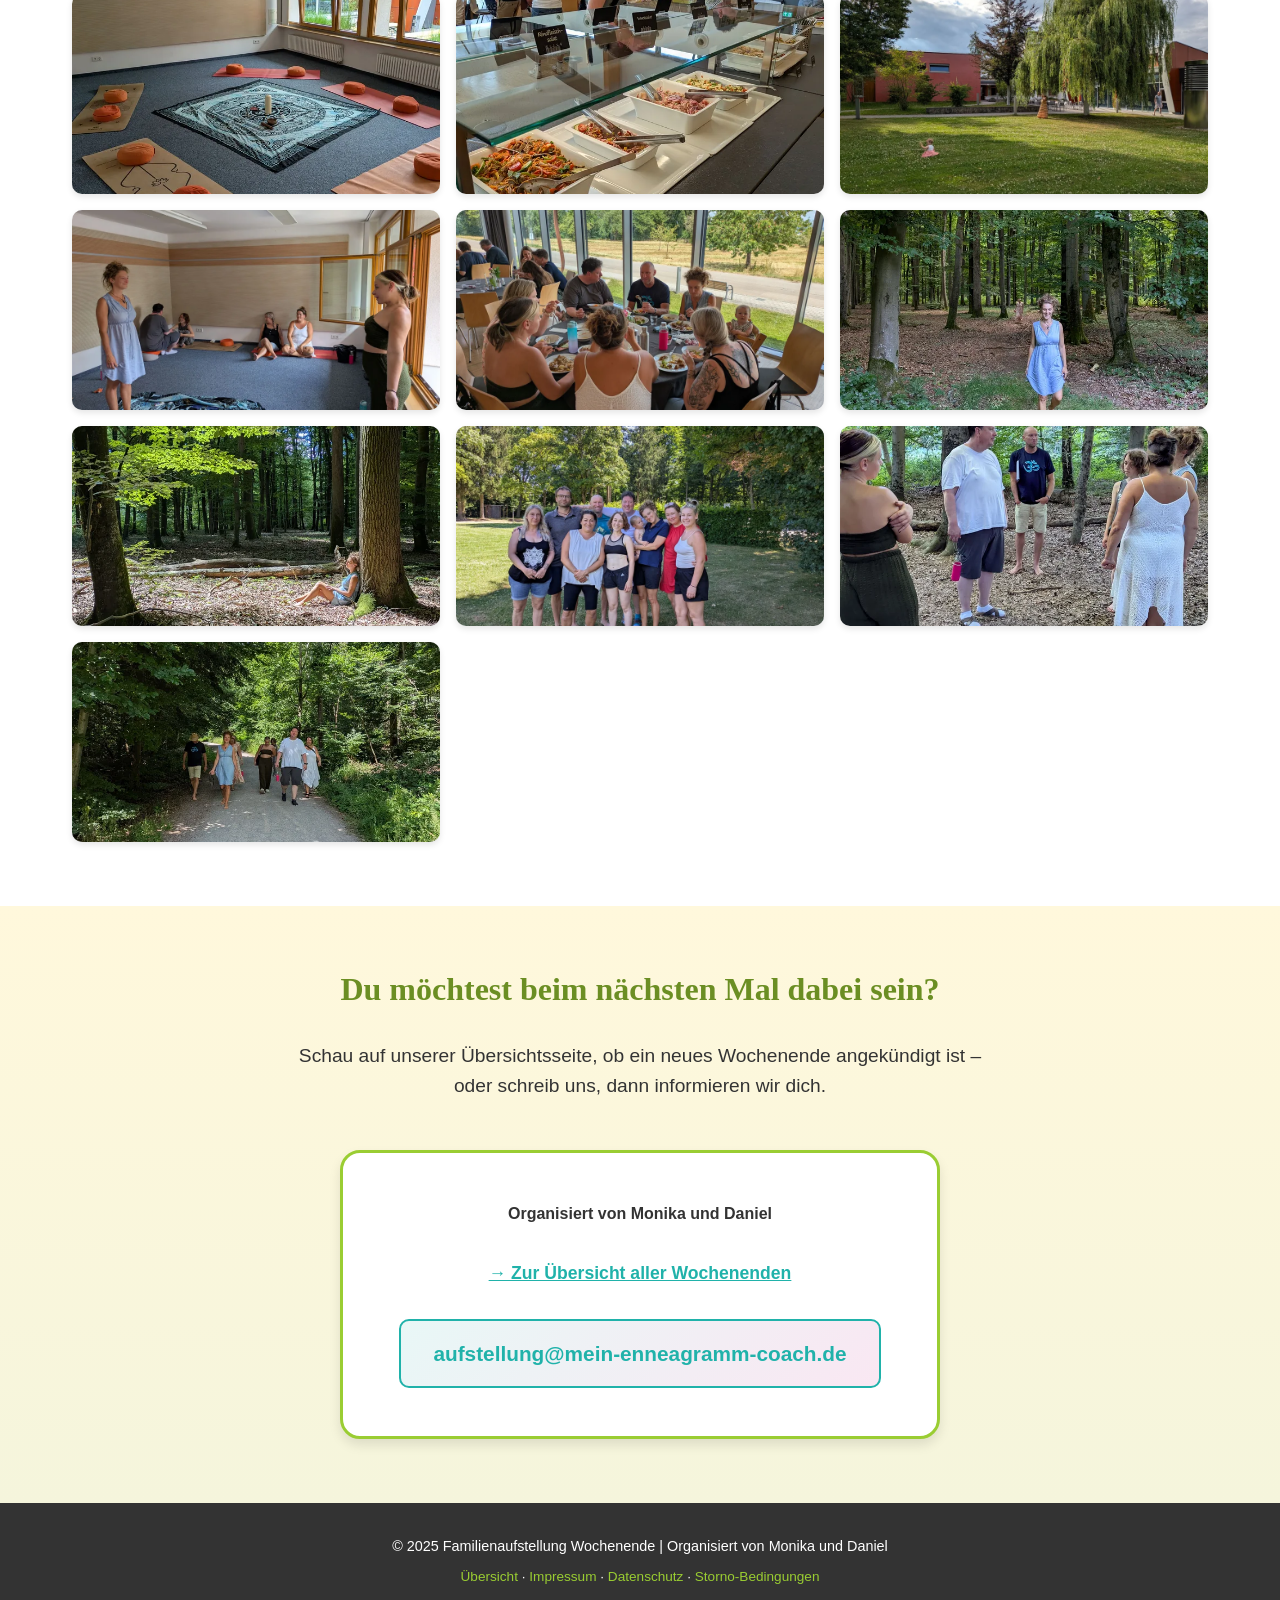
==== commit 5bc25369: "SEO: Bilder auf WebP, Event-JSON-LD, canonical/OG, robots+sitemap Die Event-Seite lieferte 39,1 MB B" ====
--- a/events/2025-06-27-familienaufstellung-befo/index.html
+++ b/events/2025-06-27-familienaufstellung-befo/index.html
@@ -11,6 +11,18 @@
 
     <title>Rückblick: Familienaufstellung Wochenende | 27. – 29. Juni 2025</title>
     <link rel="stylesheet" href="../../style.css">
+
+    <link rel="canonical" href="https://aufstellung.mein-enneagramm-coach.de/events/2025-06-27-familienaufstellung-befo/">
+    <meta property="og:url" content="https://aufstellung.mein-enneagramm-coach.de/events/2025-06-27-familienaufstellung-befo/">
+    <meta property="og:image" content="https://aufstellung.mein-enneagramm-coach.de/assets/shared/og/og-default.jpg">
+    <meta property="og:image:width" content="1200">
+    <meta property="og:image:height" content="630">
+    <meta property="og:locale" content="de_DE">
+    <meta property="og:site_name" content="Aufstellungs-Wochenenden mit Chaitanya">
+    <meta name="twitter:card" content="summary_large_image">
+    <link rel="icon" href="/favicon.ico" sizes="any">
+    <!-- Hero ist ein CSS-Hintergrund und wird sonst erst nach dem CSS-Parsen entdeckt -->
+    <link rel="preload" as="image" href="../../assets/shared/aufstellung/aufstellung.webp">
 </head>
 <body>
     <!-- Top Nav -->
@@ -22,7 +34,7 @@
     <header class="hero">
         <div class="hero-overlay"></div>
         <div class="hero-content">
-            <img src="../../assets/shared/brand/erlachoase.png" alt="Erlachoase Logo" class="logo">
+            <img src="../../assets/shared/brand/erlachoase.png" alt="Erlachoase Logo" class="logo" width="150" height="163" loading="eager">
             <h1>Familienaufstellung Wochenende</h1>
             <p class="hero-subtitle">mit Chaitanya</p>
             <div class="hero-details">
@@ -37,7 +49,7 @@
         <!-- Erfahrungsbericht -->
         <section class="welcome">
             <div class="container">
-                <img src="../../assets/shared/chakras/chakra_heart.png" alt="" class="chakra-decoration" aria-hidden="true">
+                <img src="../../assets/shared/chakras/chakra_heart.webp" alt="" class="chakra-decoration" aria-hidden="true" width="160" height="160" loading="eager">
                 <h2>Ein Rückblick auf unser Wochenende</h2>
                 <p class="lead">Ein Wochenende des Vertrauens und der Entdeckung – unser erstes selbst organisiertes Familienaufstellungs-Wochenende war bewegender, als wir es hätten ahnen können.</p>
                 <p>Die Gruppe fand sich aus den verschiedensten Quellen und Verbindungen zusammen – und doch war das Vertrauen schnell da. Kaum angekommen, waren alle im Arbeitsmodus. Den Einstieg bildeten Übungen im Wald: ankommen, atmen, spüren – bevor die eigentliche Arbeit begann.</p>
@@ -50,16 +62,16 @@
             <div class="container">
                 <h2>Eindrücke</h2>
                 <div class="location-gallery">
-                    <div class="gallery-item"><img src="assets/nachher/nachher-1.jpg" alt="Eindruck 1"></div>
-                    <div class="gallery-item"><img src="assets/nachher/nachher-2.jpg" alt="Eindruck 2"></div>
-                    <div class="gallery-item"><img src="assets/nachher/nachher-3.jpg" alt="Eindruck 3"></div>
-                    <div class="gallery-item"><img src="assets/nachher/nachher-4.jpg" alt="Eindruck 4"></div>
-                    <div class="gallery-item"><img src="assets/nachher/nachher-5.jpg" alt="Eindruck 5"></div>
-                    <div class="gallery-item"><img src="assets/nachher/nachher-6.jpg" alt="Eindruck 6"></div>
-                    <div class="gallery-item"><img src="assets/nachher/nachher-7.jpg" alt="Eindruck 7"></div>
-                    <div class="gallery-item"><img src="assets/nachher/nachher-8.jpg" alt="Eindruck 8"></div>
-                    <div class="gallery-item"><img src="assets/nachher/nachher-9.jpg" alt="Eindruck 9"></div>
-                    <div class="gallery-item"><img src="assets/nachher/nachher-10.jpg" alt="Eindruck 10"></div>
+                    <div class="gallery-item"><img src="assets/nachher/nachher-1.webp" alt="Eindruck 1" width="676" height="900" loading="lazy"></div>
+                    <div class="gallery-item"><img src="assets/nachher/nachher-2.webp" alt="Eindruck 2" width="676" height="900" loading="lazy"></div>
+                    <div class="gallery-item"><img src="assets/nachher/nachher-3.webp" alt="Eindruck 3" width="900" height="676" loading="lazy"></div>
+                    <div class="gallery-item"><img src="assets/nachher/nachher-4.webp" alt="Eindruck 4" width="900" height="676" loading="lazy"></div>
+                    <div class="gallery-item"><img src="assets/nachher/nachher-5.webp" alt="Eindruck 5" width="900" height="676" loading="lazy"></div>
+                    <div class="gallery-item"><img src="assets/nachher/nachher-6.webp" alt="Eindruck 6" width="676" height="900" loading="lazy"></div>
+                    <div class="gallery-item"><img src="assets/nachher/nachher-7.webp" alt="Eindruck 7" width="676" height="900" loading="lazy"></div>
+                    <div class="gallery-item"><img src="assets/nachher/nachher-8.webp" alt="Eindruck 8" width="900" height="676" loading="lazy"></div>
+                    <div class="gallery-item"><img src="assets/nachher/nachher-9.webp" alt="Eindruck 9" width="676" height="900" loading="lazy"></div>
+                    <div class="gallery-item"><img src="assets/nachher/nachher-10.webp" alt="Eindruck 10" width="676" height="900" loading="lazy"></div>
                 </div>
             </div>
         </section>
@@ -67,7 +79,7 @@
         <!-- Stimmen der Teilnehmer -->
         <section class="program" style="display:none">
             <div class="container">
-                <img src="../../assets/shared/chakras/chakra_throat.png" alt="" class="chakra-decoration" aria-hidden="true">
+                <img src="../../assets/shared/chakras/chakra_throat.webp" alt="" class="chakra-decoration" aria-hidden="true" width="160" height="160" loading="lazy">
                 <h2>Stimmen der Teilnehmer</h2>
                 <div class="highlights">
                     <div class="highlight-item">
@@ -107,5 +119,41 @@
             </p>
         </div>
     </footer>
+
+    <script type="application/ld+json">
+{
+  "@context": "https://schema.org",
+  "@type": "Event",
+  "name": "Familienaufstellung Wochenende mit Chaitanya",
+  "description": "Drei Tage intensiver Selbsterfahrung und Heilung durch Familienaufstellung mit Chaitanya im Bernhäuser Forst.",
+  "startDate": "2025-06-27T17:00:00+02:00",
+  "endDate": "2025-06-29T16:00:00+02:00",
+  "eventStatus": "https://schema.org/EventScheduled",
+  "eventAttendanceMode": "https://schema.org/OfflineEventAttendanceMode",
+  "image": "https://aufstellung.mein-enneagramm-coach.de/assets/shared/og/og-default.jpg",
+  "url": "https://aufstellung.mein-enneagramm-coach.de/events/2025-06-27-familienaufstellung-befo/",
+  "location": {
+    "@type": "Place",
+    "name": "Evangelisches Tagungszentrum Bernhäuser Forst",
+    "address": {
+      "@type": "PostalAddress",
+      "streetAddress": "Dr.-Manfred-Müller-Straße 4",
+      "postalCode": "70794",
+      "addressLocality": "Filderstadt",
+      "addressCountry": "DE"
+    }
+  },
+  "performer": {
+    "@type": "Person",
+    "name": "Chaitanya"
+  },
+  "organizer": {
+    "@type": "Organization",
+    "name": "Monika und Daniel",
+    "email": "aufstellung@mein-enneagramm-coach.de",
+    "url": "https://aufstellung.mein-enneagramm-coach.de/"
+  }
+}
+    </script>
 </body>
 </html>
--- a/style.css
+++ b/style.css
@@ -100,7 +100,7 @@
     display: flex;
     align-items: center;
     justify-content: center;
-    background-image: url('assets/shared/aufstellung/aufstellung.jpeg');
+    background-image: url('assets/shared/aufstellung/aufstellung.webp');
     background-size: cover;
     background-position: center;
     background-attachment: fixed;
@@ -426,6 +426,106 @@
     font-weight: bold;
     color: var(--magenta);
     margin: var(--spacing-sm) 0;
+}
+
+/* Frühbucher-Banner ganz oben — wird per data-fb nach dem Stichtag ausgeblendet */
+.fruehbucher-banner {
+    background: linear-gradient(135deg, var(--magenta) 0%, var(--turquoise) 100%);
+    text-align: center;
+}
+
+.fruehbucher-banner a {
+    display: flex;
+    flex-wrap: wrap;
+    align-items: center;
+    justify-content: center;
+    gap: 0.6rem;
+    padding: 0.7rem var(--spacing-md);
+    color: var(--white);
+    text-decoration: none;
+    font-size: 1.05rem;
+    line-height: 1.4;
+}
+
+.fruehbucher-banner a:hover .fb-text {
+    text-decoration: underline;
+}
+
+.fruehbucher-banner .fb-badge {
+    background: var(--white);
+    color: var(--magenta);
+    border-radius: 999px;
+    padding: 0.15rem 0.7rem;
+    font-size: 0.8rem;
+    font-weight: bold;
+    letter-spacing: 0.05em;
+    text-transform: uppercase;
+    white-space: nowrap;
+}
+
+/* Durchgestrichener Regulärpreis neben dem Frühbucher-Preis */
+.price-alt {
+    color: var(--gray-medium);
+    font-weight: normal;
+    font-size: 0.7em;
+    margin-right: 0.2em;
+}
+
+/* Frühbucher-Hinweis — wird per data-fb nach dem Stichtag ausgeblendet */
+.fruehbucher {
+    display: inline-block;
+    background: rgba(199, 21, 133, 0.1);
+    border: 1px solid var(--magenta);
+    border-radius: 8px;
+    padding: 0.35rem 0.7rem;
+    font-size: 0.9rem;
+    color: var(--gray-dark);
+}
+
+.fruehbucher strong {
+    color: var(--magenta);
+}
+
+/* Sicherheitsnetz: [hidden] muss auch gegen display:flex/inline-block gewinnen */
+[hidden] {
+    display: none !important;
+}
+
+/* Gesamtbetrag im Anmeldeformular — die eine Zahl, die tatsächlich abgebucht
+   wird. Bewusst hervorgehoben: bis August 2026 zeigte das Formular nur den
+   Preis für eine Person, auch wenn mehrere gebucht wurden. */
+.betrag-gesamt {
+    background: rgba(199, 21, 133, 0.06);
+    border: 1px solid var(--magenta);
+    border-radius: 10px;
+    padding: 0.9rem 1.1rem;
+}
+
+.betrag-gesamt > label {
+    margin-bottom: 0.25rem;
+}
+
+.gesamt-summe {
+    margin: 0;
+    font-size: 1.35rem;
+    line-height: 1.3;
+    color: var(--gray-dark);
+}
+
+.gesamt-summe strong {
+    color: var(--magenta);
+}
+
+.gesamt-detail {
+    font-size: 0.9rem;
+    color: var(--gray-medium);
+    white-space: nowrap;
+}
+
+.gesamt-rest {
+    margin: 0.35rem 0 0;
+    font-size: 0.9rem;
+    color: var(--gray-medium);
 }
 
 .included {
@@ -1123,7 +1223,7 @@
         rgba(143, 188, 143, 0.75) 50%,
         rgba(32, 178, 170, 0.85) 100%
     ),
-    url('assets/shared/aufstellung/aufstellung.jpeg');
+    url('assets/shared/aufstellung/aufstellung.webp');
     background-size: cover;
     background-position: center;
     color: var(--white);
@@ -1269,6 +1369,10 @@
 
 /* Print Styles */
 @media print {
+    .fruehbucher-banner {
+        display: none;
+    }
+
     .hero {
         height: auto;
         min-height: auto;
